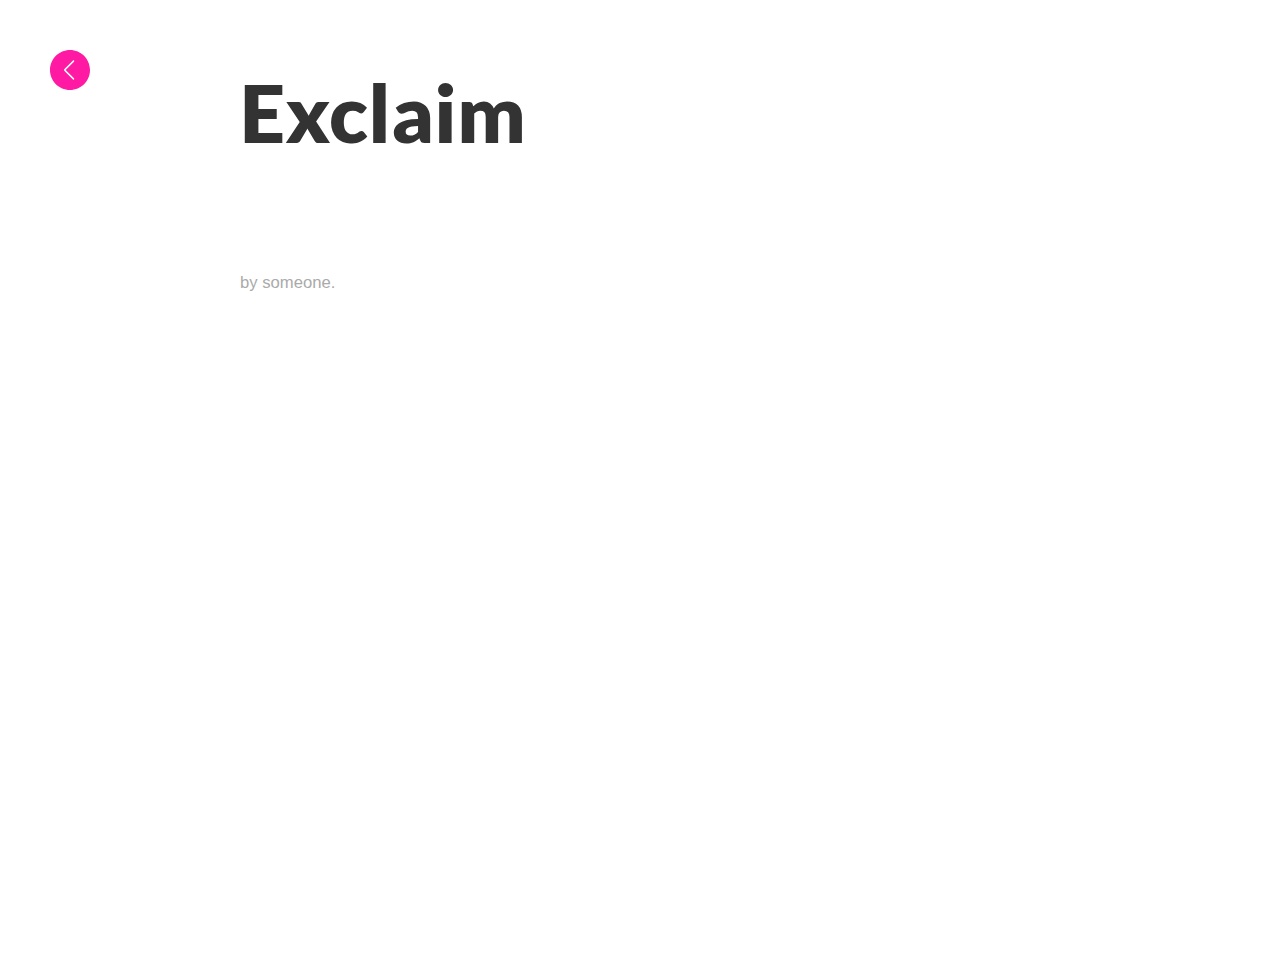
==== index.html @ 1001fc3a "Wed May 16 21:32:18 PDT 2018" ====
<!DOCTYPE html><html><head><meta charset="utf-8"><meta name="viewport" content="width=device-width, initial-scale=1"><title>Exclaim</title><link rel="stylesheet" href="/css/main.css"><title>Exclaim</title><meta property="og:title" content="Exclaim" /><meta property="og:locale" content="en_US" /><meta property="og:site_name" content="Exclaim" /><script type="application/ld+json"> {"name":"Exclaim","description":null,"author":null,"@type":"WebSite","url":"/","publisher":null,"image":null,"headline":"Exclaim","dateModified":null,"datePublished":null,"sameAs":null,"mainEntityOfPage":null,"@context":"http://schema.org"}</script></head><body style="background-color: rgb(255, 255, 255)"><script async src="/js/theme.min.js"></script><header> <a href="/"><div class="home"></div></a></header><main> <article><h1 class="headline">Exclaim</h1><div class="article-list"></div></article></main><footer><p class="copy"><small>by someone.</small></p></footer></body></html>
---- css/main.css ----
html,body{height:100%}body{max-width:800px;font-family:"Helvetica Neue",sans-serif;margin:0 auto;line-height:1.7;font-size:20px;color:#333;padding:2em 1em;text-rendering:optimizeLegibility;height:100%}@media screen and (max-width: 600px){body{max-width:100%;padding:1em}}h1,h2,h3,h4,h5,h6{font-family:"Lato", "Helvetica Neue", Helvetica, sans-serif;font-weight:bold;line-height:1.8;margin:0;text-transform:capitalize}a{color:#f09;text-decoration:none}a:hover{color:#333}p a{color:#333;text-decoration:none;background:-webkit-linear-gradient(transparent 90%, #ff33ad 10%);background:-moz-linear-gradient(transparent 90%, #ff33ad 10%);background:linear-gradient(transparent 90%, #ff33ad 10%);-webkit-box-shadow:inset 0 0 0 0 #ff33ad;box-shadow:inset 0 0 0 0 #ff33ad;-webkit-transition:box-shadow ease 1s;-moz-transition:box-shadow ease 1s;transition:box-shadow ease 1s}p a:hover{color:#fff;-webkit-box-shadow:inset 0 -100px 0 0 #ff33ad;box-shadow:inset 0 -100px 0 0 #ff33ad}figure{margin:0}img{max-width:100%}pre,code{overflow:auto;font-size:14px;border-radius:3px;border:1px solid #f09}pre>code,code>code{border:none}pre{padding:1em}code{padding:0.1em}blockquote{border-left:2px solid #f09;padding-left:1em;font-family:Georgia,Times,Times New Roman,serif;font-size:18px;font-style:italic}.headline,.post-headline{font-size:2em;margin-bottom:0.5em}@media screen and (max-width: 600px){.headline,.post-headline{font-size:2em}}.headline{font-size:4em}.home{background-image:url(../images/left-arrow.svg);background-repeat:no-repeat;height:40px;width:40px;opacity:0.9;position:fixed;top:50px;left:50px}.home:hover{opacity:1}@media screen and (max-width: 1000px){.home{top:90%;left:90%;height:30px;width:30px;opacity:0.6}}.article-list{margin:1em 0}.video{width:100%;height:360px}@media screen and (max-width: 1000px){.video{height:300px}}@media screen and (max-width: 600px){.video{height:180px}}#markdown-toc::before{content:"Contents";font-weight:bold}#markdown-toc ul{list-style:decimal}#markdown-toc{border:1px solid #f09;padding:1.5em;list-style:decimal;display:inline-block}.theme{cursor:pointer}footer{position:relative;top:2em}.links a{margin-right:1em}.copy{color:#aaa}.divider{margin:1em 0}@font-face{font-family:'Lato';font-style:normal;font-weight:900;src:local("Lato Black"),local("Lato-Black"),url(fonts/R4a6fty3waPci7C44H8AjvY6323mHUZFJMgTvxaG2iE.woff2) format("woff2");unicode-range:U+0100-024F,U+1E00-1EFF,U+20A0-20AB,U+20AD-20CF,U+2C60-2C7F,U+A720-A7FF}@font-face{font-family:'Lato';font-style:normal;font-weight:900;src:local("Lato Black"),local("Lato-Black"),url(fonts/tI4j516nok_GrVf4dhunkg.woff2) format("woff2");unicode-range:U+0000-00FF,U+0131,U+0152-0153,U+02C6,U+02DA,U+02DC,U+2000-206F,U+2074,U+20AC,U+2212,U+2215}@font-face{font-family:'Work Sans';font-style:normal;font-weight:400;src:local("Work Sans"),local("WorkSans-Regular"),url(fonts/WB2LNay3rHMH1zU8UJnUHBJtnKITppOI_IvcXXDNrsc.woff2) format("woff2");unicode-range:U+0100-024F,U+1E00-1EFF,U+20A0-20AB,U+20AD-20CF,U+2C60-2C7F,U+A720-A7FF}@font-face{font-family:'Work Sans';font-style:normal;font-weight:400;src:local("Work Sans"),local("WorkSans-Regular"),url(fonts/ElUAY9q6T0Ayx4zWzW63VFtXRa8TVwTICgirnJhmVJw.woff2) format("woff2");unicode-range:U+0000-00FF,U+0131,U+0152-0153,U+02C6,U+02DA,U+02DC,U+2000-206F,U+2074,U+20AC,U+2212,U+2215}
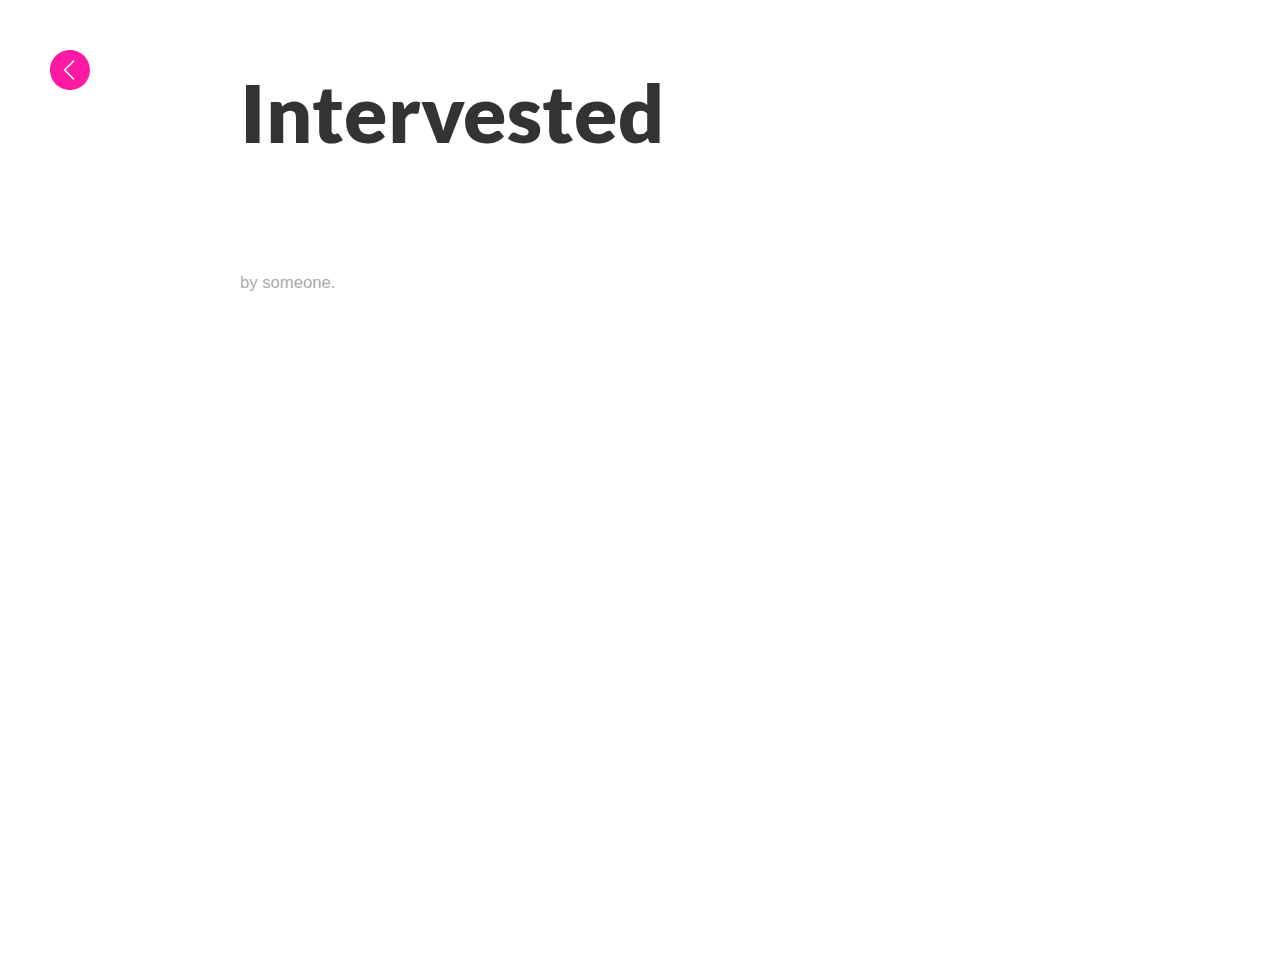
==== commit 24cbd990: "Wed May 16 21:33:33 PDT 2018" ====
--- a/index.html
+++ b/index.html
@@ -1 +1 @@
-<!DOCTYPE html><html><head><meta charset="utf-8"><meta name="viewport" content="width=device-width, initial-scale=1"><title>Exclaim</title><link rel="stylesheet" href="/css/main.css"><title>Exclaim</title><meta property="og:title" content="Exclaim" /><meta property="og:locale" content="en_US" /><meta property="og:site_name" content="Exclaim" /><script type="application/ld+json"> {"name":"Exclaim","description":null,"author":null,"@type":"WebSite","url":"/","publisher":null,"image":null,"headline":"Exclaim","dateModified":null,"datePublished":null,"sameAs":null,"mainEntityOfPage":null,"@context":"http://schema.org"}</script></head><body style="background-color: rgb(255, 255, 255)"><script async src="/js/theme.min.js"></script><header> <a href="/"><div class="home"></div></a></header><main> <article><h1 class="headline">Exclaim</h1><div class="article-list"></div></article></main><footer><p class="copy"><small>by someone.</small></p></footer></body></html>
+<!DOCTYPE html><html><head><meta charset="utf-8"><meta name="viewport" content="width=device-width, initial-scale=1"><title>Intervested</title><link rel="stylesheet" href="/css/main.css"><title>Intervested</title><meta property="og:title" content="Intervested" /><meta property="og:locale" content="en_US" /><meta property="og:site_name" content="Intervested" /><script type="application/ld+json"> {"name":"Intervested","description":null,"author":null,"@type":"WebSite","url":"/","publisher":null,"image":null,"headline":"Intervested","dateModified":null,"datePublished":null,"sameAs":null,"mainEntityOfPage":null,"@context":"http://schema.org"}</script></head><body style="background-color: rgb(255, 255, 255)"><script async src="/js/theme.min.js"></script><header> <a href="/"><div class="home"></div></a></header><main> <article><h1 class="headline">Intervested</h1><div class="article-list"></div></article></main><footer><p class="copy"><small>by someone.</small></p></footer></body></html>
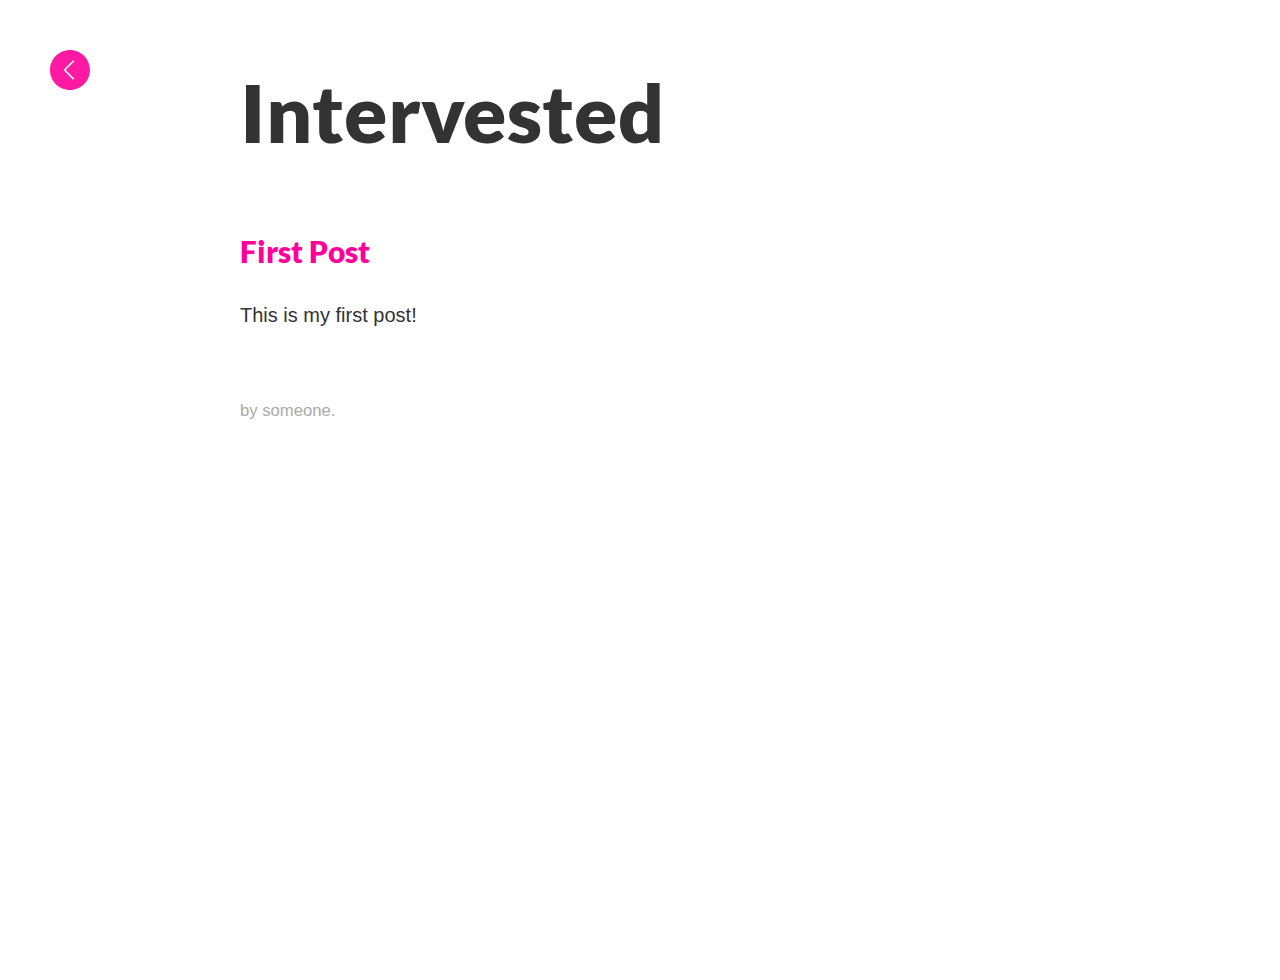
==== commit c226e917: "Wed May 16 21:39:30 PDT 2018" ====
--- a/index.html
+++ b/index.html
@@ -1 +1 @@
-<!DOCTYPE html><html><head><meta charset="utf-8"><meta name="viewport" content="width=device-width, initial-scale=1"><title>Intervested</title><link rel="stylesheet" href="/css/main.css"><title>Intervested</title><meta property="og:title" content="Intervested" /><meta property="og:locale" content="en_US" /><meta property="og:site_name" content="Intervested" /><script type="application/ld+json"> {"name":"Intervested","description":null,"author":null,"@type":"WebSite","url":"/","publisher":null,"image":null,"headline":"Intervested","dateModified":null,"datePublished":null,"sameAs":null,"mainEntityOfPage":null,"@context":"http://schema.org"}</script></head><body style="background-color: rgb(255, 255, 255)"><script async src="/js/theme.min.js"></script><header> <a href="/"><div class="home"></div></a></header><main> <article><h1 class="headline">Intervested</h1><div class="article-list"></div></article></main><footer><p class="copy"><small>by someone.</small></p></footer></body></html>
+<!DOCTYPE html><html><head><meta charset="utf-8"><meta name="viewport" content="width=device-width, initial-scale=1"><title>Intervested</title><link rel="stylesheet" href="/css/main.css"><title>Intervested</title><meta property="og:title" content="Intervested" /><meta property="og:locale" content="en_US" /><meta property="og:site_name" content="Intervested" /><script type="application/ld+json"> {"name":"Intervested","description":null,"author":null,"@type":"WebSite","url":"/","publisher":null,"image":null,"headline":"Intervested","dateModified":null,"datePublished":null,"sameAs":null,"mainEntityOfPage":null,"@context":"http://schema.org"}</script></head><body style="background-color: rgb(255, 255, 255)"><script async src="/js/theme.min.js"></script><header> <a href="/"><div class="home"></div></a></header><main> <article><h1 class="headline">Intervested</h1><div class="article-list"><h2><a href="/2018/05/16/first-post.html">First post</a></h2><p>This is my first post!</p></div></article></main><footer><p class="copy"><small>by someone.</small></p></footer></body></html>
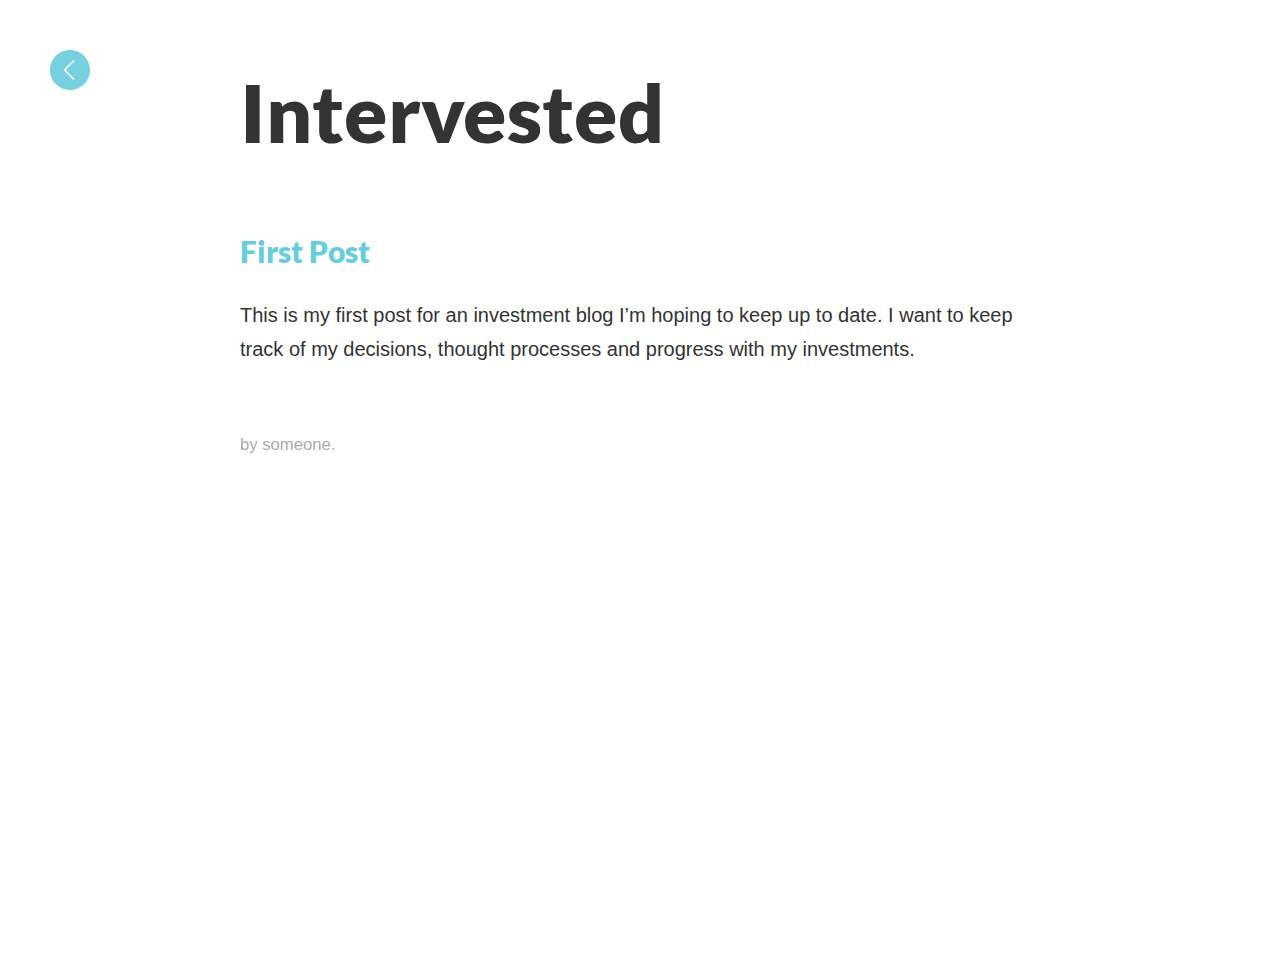
==== commit 06b74171: "Wed May 16 21:43:59 PDT 2018" ====
--- a/index.html
+++ b/index.html
@@ -1 +1 @@
-<!DOCTYPE html><html><head><meta charset="utf-8"><meta name="viewport" content="width=device-width, initial-scale=1"><title>Intervested</title><link rel="stylesheet" href="/css/main.css"><title>Intervested</title><meta property="og:title" content="Intervested" /><meta property="og:locale" content="en_US" /><meta property="og:site_name" content="Intervested" /><script type="application/ld+json"> {"name":"Intervested","description":null,"author":null,"@type":"WebSite","url":"/","publisher":null,"image":null,"headline":"Intervested","dateModified":null,"datePublished":null,"sameAs":null,"mainEntityOfPage":null,"@context":"http://schema.org"}</script></head><body style="background-color: rgb(255, 255, 255)"><script async src="/js/theme.min.js"></script><header> <a href="/"><div class="home"></div></a></header><main> <article><h1 class="headline">Intervested</h1><div class="article-list"><h2><a href="/2018/05/16/first-post.html">First post</a></h2><p>This is my first post!</p></div></article></main><footer><p class="copy"><small>by someone.</small></p></footer></body></html>
+<!DOCTYPE html><html><head><meta charset="utf-8"><meta name="viewport" content="width=device-width, initial-scale=1"><title>Intervested</title><link rel="stylesheet" href="/css/main.css"><title>Intervested</title><meta property="og:title" content="Intervested" /><meta property="og:locale" content="en_US" /><meta property="og:site_name" content="Intervested" /><script type="application/ld+json"> {"name":"Intervested","description":null,"author":null,"@type":"WebSite","url":"/","publisher":null,"image":null,"headline":"Intervested","dateModified":null,"datePublished":null,"sameAs":null,"mainEntityOfPage":null,"@context":"http://schema.org"}</script></head><body style="background-color: rgb(255, 255, 255)"><script async src="/js/theme.min.js"></script><header> <a href="/"><div class="home"></div></a></header><main> <article><h1 class="headline">Intervested</h1><div class="article-list"><h2><a href="/2018/05/16/first-post.html">First post</a></h2><p>This is my first post for an investment blog I’m hoping to keep up to date. I want to keep track of my decisions, thought processes and progress with my investments.</p></div></article></main><footer><p class="copy"><small>by someone.</small></p></footer></body></html>
--- a/css/main.css
+++ b/css/main.css
@@ -1 +1 @@
-html,body{height:100%}body{max-width:800px;font-family:"Helvetica Neue",sans-serif;margin:0 auto;line-height:1.7;font-size:20px;color:#333;padding:2em 1em;text-rendering:optimizeLegibility;height:100%}@media screen and (max-width: 600px){body{max-width:100%;padding:1em}}h1,h2,h3,h4,h5,h6{font-family:"Lato", "Helvetica Neue", Helvetica, sans-serif;font-weight:bold;line-height:1.8;margin:0;text-transform:capitalize}a{color:#f09;text-decoration:none}a:hover{color:#333}p a{color:#333;text-decoration:none;background:-webkit-linear-gradient(transparent 90%, #ff33ad 10%);background:-moz-linear-gradient(transparent 90%, #ff33ad 10%);background:linear-gradient(transparent 90%, #ff33ad 10%);-webkit-box-shadow:inset 0 0 0 0 #ff33ad;box-shadow:inset 0 0 0 0 #ff33ad;-webkit-transition:box-shadow ease 1s;-moz-transition:box-shadow ease 1s;transition:box-shadow ease 1s}p a:hover{color:#fff;-webkit-box-shadow:inset 0 -100px 0 0 #ff33ad;box-shadow:inset 0 -100px 0 0 #ff33ad}figure{margin:0}img{max-width:100%}pre,code{overflow:auto;font-size:14px;border-radius:3px;border:1px solid #f09}pre>code,code>code{border:none}pre{padding:1em}code{padding:0.1em}blockquote{border-left:2px solid #f09;padding-left:1em;font-family:Georgia,Times,Times New Roman,serif;font-size:18px;font-style:italic}.headline,.post-headline{font-size:2em;margin-bottom:0.5em}@media screen and (max-width: 600px){.headline,.post-headline{font-size:2em}}.headline{font-size:4em}.home{background-image:url(../images/left-arrow.svg);background-repeat:no-repeat;height:40px;width:40px;opacity:0.9;position:fixed;top:50px;left:50px}.home:hover{opacity:1}@media screen and (max-width: 1000px){.home{top:90%;left:90%;height:30px;width:30px;opacity:0.6}}.article-list{margin:1em 0}.video{width:100%;height:360px}@media screen and (max-width: 1000px){.video{height:300px}}@media screen and (max-width: 600px){.video{height:180px}}#markdown-toc::before{content:"Contents";font-weight:bold}#markdown-toc ul{list-style:decimal}#markdown-toc{border:1px solid #f09;padding:1.5em;list-style:decimal;display:inline-block}.theme{cursor:pointer}footer{position:relative;top:2em}.links a{margin-right:1em}.copy{color:#aaa}.divider{margin:1em 0}@font-face{font-family:'Lato';font-style:normal;font-weight:900;src:local("Lato Black"),local("Lato-Black"),url(fonts/R4a6fty3waPci7C44H8AjvY6323mHUZFJMgTvxaG2iE.woff2) format("woff2");unicode-range:U+0100-024F,U+1E00-1EFF,U+20A0-20AB,U+20AD-20CF,U+2C60-2C7F,U+A720-A7FF}@font-face{font-family:'Lato';font-style:normal;font-weight:900;src:local("Lato Black"),local("Lato-Black"),url(fonts/tI4j516nok_GrVf4dhunkg.woff2) format("woff2");unicode-range:U+0000-00FF,U+0131,U+0152-0153,U+02C6,U+02DA,U+02DC,U+2000-206F,U+2074,U+20AC,U+2212,U+2215}@font-face{font-family:'Work Sans';font-style:normal;font-weight:400;src:local("Work Sans"),local("WorkSans-Regular"),url(fonts/WB2LNay3rHMH1zU8UJnUHBJtnKITppOI_IvcXXDNrsc.woff2) format("woff2");unicode-range:U+0100-024F,U+1E00-1EFF,U+20A0-20AB,U+20AD-20CF,U+2C60-2C7F,U+A720-A7FF}@font-face{font-family:'Work Sans';font-style:normal;font-weight:400;src:local("Work Sans"),local("WorkSans-Regular"),url(fonts/ElUAY9q6T0Ayx4zWzW63VFtXRa8TVwTICgirnJhmVJw.woff2) format("woff2");unicode-range:U+0000-00FF,U+0131,U+0152-0153,U+02C6,U+02DA,U+02DC,U+2000-206F,U+2074,U+20AC,U+2212,U+2215}
+html,body{height:100%}body{max-width:800px;font-family:"Helvetica Neue",sans-serif;margin:0 auto;line-height:1.7;font-size:20px;color:#333;padding:2em 1em;text-rendering:optimizeLegibility;height:100%}@media screen and (max-width: 600px){body{max-width:100%;padding:1em}}h1,h2,h3,h4,h5,h6{font-family:"Lato", "Helvetica Neue", Helvetica, sans-serif;font-weight:bold;line-height:1.8;margin:0;text-transform:capitalize}a{color:#67CDDC;text-decoration:none}a:hover{color:#333}p a{color:#333;text-decoration:none;background:-webkit-linear-gradient(transparent 90%, #90dbe6 10%);background:-moz-linear-gradient(transparent 90%, #90dbe6 10%);background:linear-gradient(transparent 90%, #90dbe6 10%);-webkit-box-shadow:inset 0 0 0 0 #90dbe6;box-shadow:inset 0 0 0 0 #90dbe6;-webkit-transition:box-shadow ease 1s;-moz-transition:box-shadow ease 1s;transition:box-shadow ease 1s}p a:hover{color:#fff;-webkit-box-shadow:inset 0 -100px 0 0 #90dbe6;box-shadow:inset 0 -100px 0 0 #90dbe6}figure{margin:0}img{max-width:100%}pre,code{overflow:auto;font-size:14px;border-radius:3px;border:1px solid #67CDDC}pre>code,code>code{border:none}pre{padding:1em}code{padding:0.1em}blockquote{border-left:2px solid #67CDDC;padding-left:1em;font-family:Georgia,Times,Times New Roman,serif;font-size:18px;font-style:italic}.headline,.post-headline{font-size:2em;margin-bottom:0.5em}@media screen and (max-width: 600px){.headline,.post-headline{font-size:2em}}.headline{font-size:4em}.home{background-image:url(../images/left-arrow.svg);background-repeat:no-repeat;height:40px;width:40px;opacity:0.9;position:fixed;top:50px;left:50px}.home:hover{opacity:1}@media screen and (max-width: 1000px){.home{top:90%;left:90%;height:30px;width:30px;opacity:0.6}}.article-list{margin:1em 0}.video{width:100%;height:360px}@media screen and (max-width: 1000px){.video{height:300px}}@media screen and (max-width: 600px){.video{height:180px}}#markdown-toc::before{content:"Contents";font-weight:bold}#markdown-toc ul{list-style:decimal}#markdown-toc{border:1px solid #67CDDC;padding:1.5em;list-style:decimal;display:inline-block}.theme{cursor:pointer}footer{position:relative;top:2em}.links a{margin-right:1em}.copy{color:#aaa}.divider{margin:1em 0}@font-face{font-family:'Lato';font-style:normal;font-weight:900;src:local("Lato Black"),local("Lato-Black"),url(fonts/R4a6fty3waPci7C44H8AjvY6323mHUZFJMgTvxaG2iE.woff2) format("woff2");unicode-range:U+0100-024F,U+1E00-1EFF,U+20A0-20AB,U+20AD-20CF,U+2C60-2C7F,U+A720-A7FF}@font-face{font-family:'Lato';font-style:normal;font-weight:900;src:local("Lato Black"),local("Lato-Black"),url(fonts/tI4j516nok_GrVf4dhunkg.woff2) format("woff2");unicode-range:U+0000-00FF,U+0131,U+0152-0153,U+02C6,U+02DA,U+02DC,U+2000-206F,U+2074,U+20AC,U+2212,U+2215}@font-face{font-family:'Work Sans';font-style:normal;font-weight:400;src:local("Work Sans"),local("WorkSans-Regular"),url(fonts/WB2LNay3rHMH1zU8UJnUHBJtnKITppOI_IvcXXDNrsc.woff2) format("woff2");unicode-range:U+0100-024F,U+1E00-1EFF,U+20A0-20AB,U+20AD-20CF,U+2C60-2C7F,U+A720-A7FF}@font-face{font-family:'Work Sans';font-style:normal;font-weight:400;src:local("Work Sans"),local("WorkSans-Regular"),url(fonts/ElUAY9q6T0Ayx4zWzW63VFtXRa8TVwTICgirnJhmVJw.woff2) format("woff2");unicode-range:U+0000-00FF,U+0131,U+0152-0153,U+02C6,U+02DA,U+02DC,U+2000-206F,U+2074,U+20AC,U+2212,U+2215}
